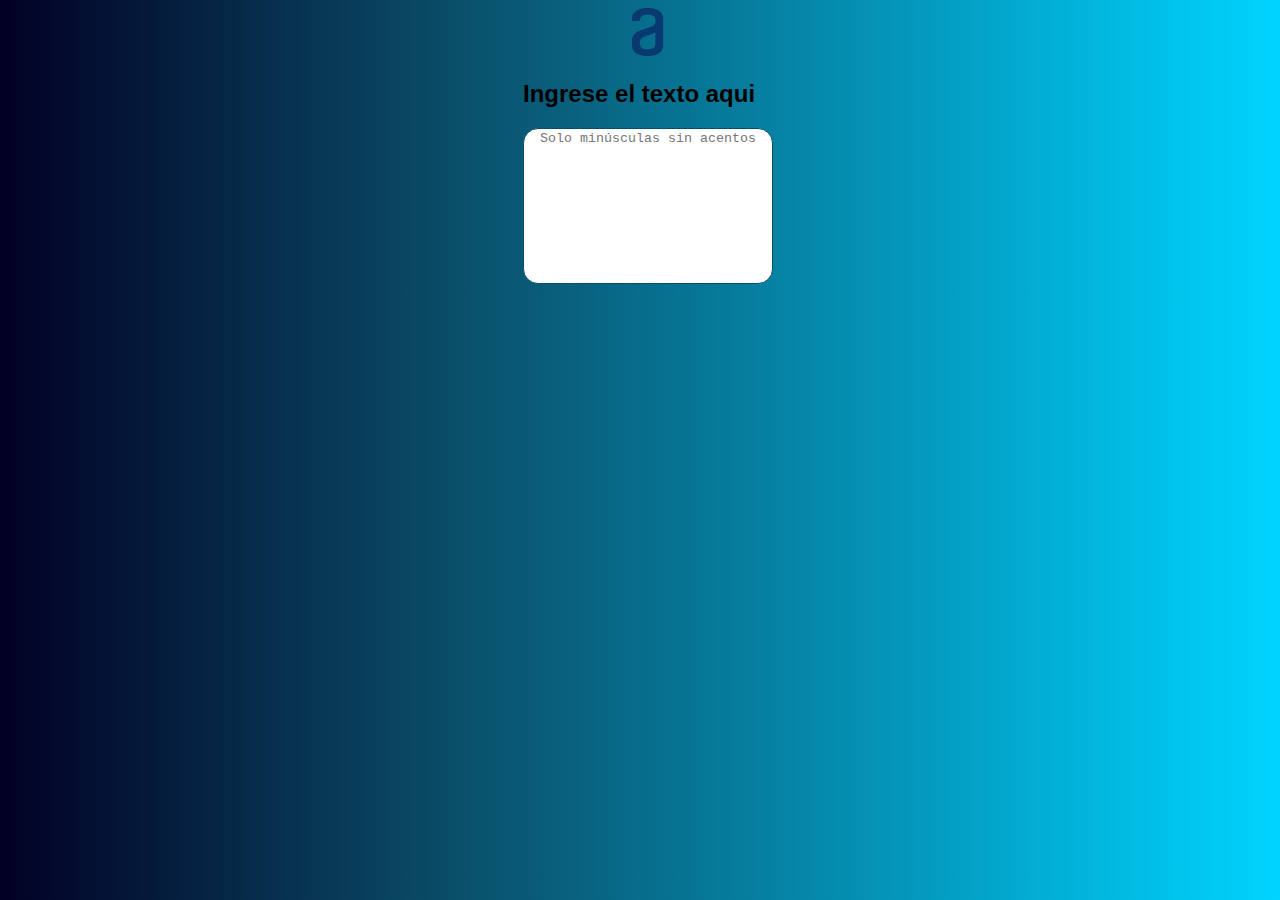
==== html/index.html @ eec1678f "Primer commit" ====
<!DOCTYPE html>
<html lang="es">
<head>
    <link rel="icon" type="" href="../img/Vector.png">
    <meta charset="UTF-8">
    <meta http-equiv="X-UA-Compatible" content="IE=edge">
    <meta name="viewport" content="width=device-width, initial-scale=1.0">
    <title>Encriptador de mensajes</title>
    <link rel="stylesheet" href="../styles/style.css">
</head>
    
<body>
    <!-- cabecera -->
    <header class="header">
        <div class="container">
            <a href="./index.html"><img src="../img/Vector.png" alt="Alura logo" class="logo"></a>
        </div>
    </header>
    <!-- Seccion  de encriptador -->
    <main>
        <section id="bloques-texto">
            <div class="encriptador">
                <h2>Ingrese el texto aqui</h2>
                <div class="area-texto">
                    <textarea name="encriptador" id="encriptador" cols="30" rows="10" placeholder="Solo minúsculas sin acentos"></textarea>
                </div>
            </div>

            <div class="mensaje-resultado">

            </div>
    
        </section>

    </main>
    
</body>
</html>
---- styles/style.css ----
*{
    box-sizing: border-box;
    
}

:root{
    --main-color: black;
    --second-color: white;
    --font-size:1.1em;
    --main-font: 'Poppins', sans-serif;
    --main-blue: #0A4D68
}
@import url('https://fonts.googleapis.com/css2?family=Poppins&display=swap');




body{
    font-family: var(--main-font);
    width: 100%;
    background: linear-gradient(90deg, rgba(2,0,36,1) 0%, rgba(10,77,104,1) 35%, rgba(0,212,255,1) 100%); ;
}

img,
video{
    max-width: 100%;
    height: auto;
}

.header{
    display: flex;
    justify-content: center;
    align-items: center;

}
#bloques-texto{
    display: flex;
    flex-direction: column;
    align-items: center;
    justify-content: center;
}









.encriptador textarea{
    resize: none;
    display: flex;
    justify-content: center;
    border: 1px solid var(--main-blue) ;
    border-radius: 15px;
    text-align: center;
    width: 250px;
}
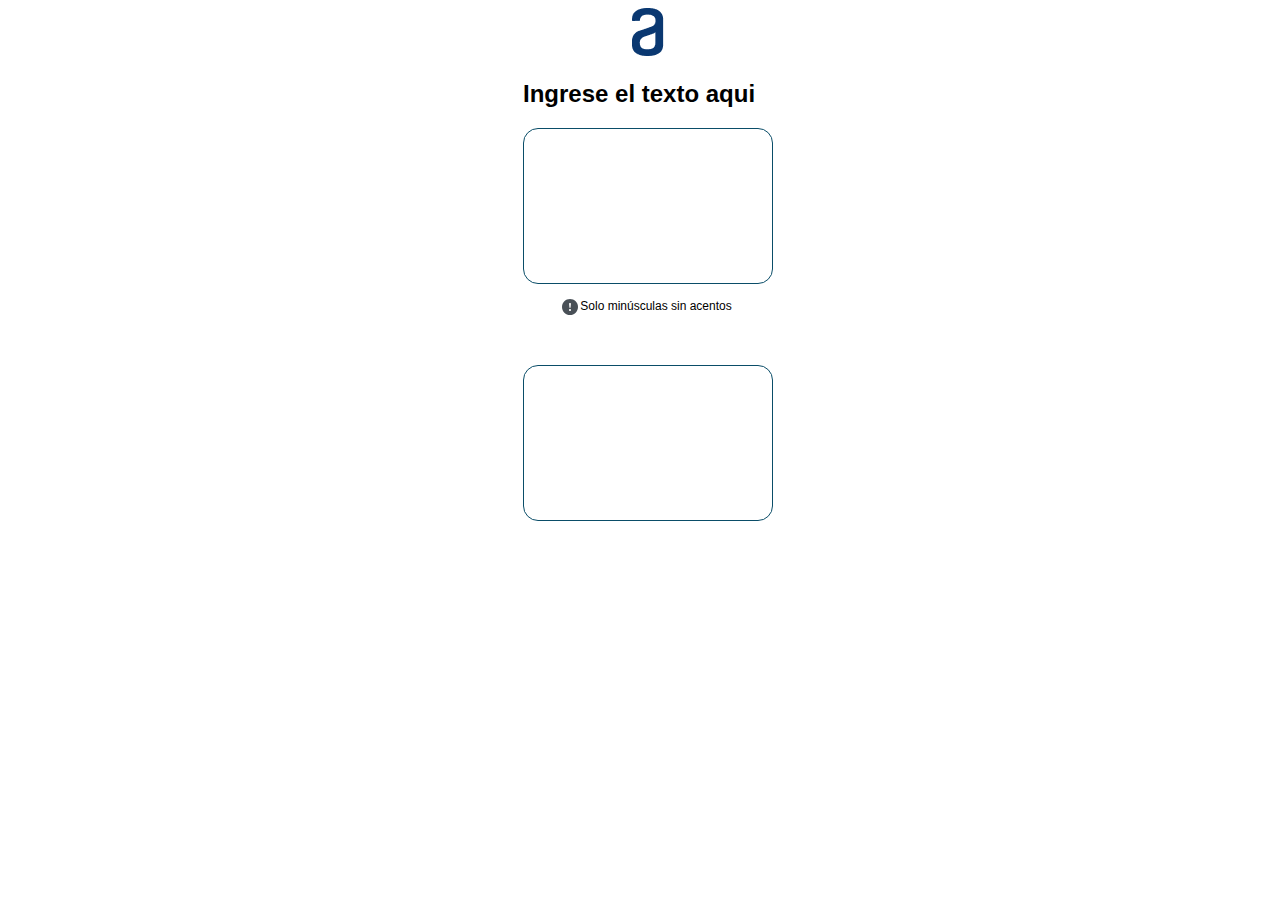
==== commit bafc47bd: "New 'Resultado' text area was added" ====
--- a/html/index.html
+++ b/html/index.html
@@ -22,11 +22,17 @@
             <div class="encriptador">
                 <h2>Ingrese el texto aqui</h2>
                 <div class="area-texto">
-                    <textarea name="encriptador" id="encriptador" cols="30" rows="10" placeholder="Solo minúsculas sin acentos"></textarea>
+                    <textarea name="encriptador" id="encriptador" cols="30" rows="10" ></textarea>
+                    <div class="legend">
+                        <img src="../img/bi_exclamation-circle-fill.svg" alt="">
+                        <legend>Solo minúsculas sin acentos</legend>
+                    </div>
+
                 </div>
             </div>
 
             <div class="mensaje-resultado">
+                <textarea name="resultado" id="resultado" cols="30" rows="10"></textarea>
 
             </div>
     
--- a/styles/style.css
+++ b/styles/style.css
@@ -8,7 +8,8 @@
     --second-color: white;
     --font-size:1.1em;
     --main-font: 'Poppins', sans-serif;
-    --main-blue: #0A4D68
+    --main-blue: #0A4D68;
+    --gradient-blue: linear-gradient(90deg, rgba(2,0,36,1) 0%, rgba(10,77,104,1) 35%, rgba(0,212,255,1) 100%);
 }
 @import url('https://fonts.googleapis.com/css2?family=Poppins&display=swap');
 
@@ -18,8 +19,8 @@
 body{
     font-family: var(--main-font);
     width: 100%;
-    background: linear-gradient(90deg, rgba(2,0,36,1) 0%, rgba(10,77,104,1) 35%, rgba(0,212,255,1) 100%); ;
 }
+    
 
 img,
 video{
@@ -38,6 +39,7 @@
     flex-direction: column;
     align-items: center;
     justify-content: center;
+    gap: 50px;
 }
 
 
@@ -56,4 +58,23 @@
     border-radius: 15px;
     text-align: center;
     width: 250px;
+}
+
+.legend{
+    padding-top: 15px;
+    display: flex;
+    justify-content: center;
+    text-align: center;
+    font-size: 12px;
+}
+
+.mensaje-resultado textarea{
+    resize: none;
+    display: flex;
+    justify-content: center;
+    border: 1px solid var(--main-blue) ;
+    border-radius: 15px;
+    text-align: center;
+    width: 250px;
+
 }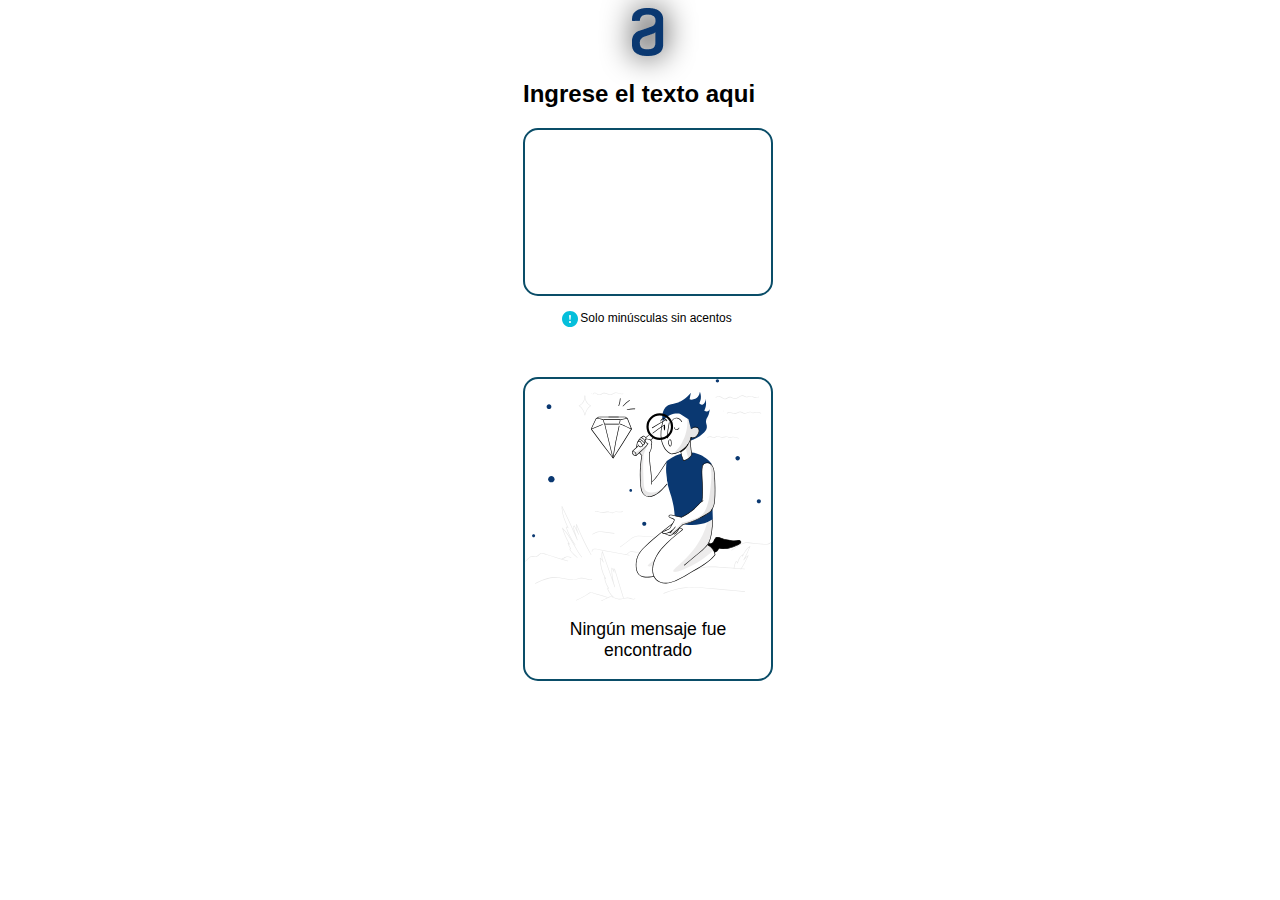
==== commit 4853b1e5: "Se agrega imagen muneco, se cambia un text area por un div id, y un <p>" ====
--- a/html/index.html
+++ b/html/index.html
@@ -31,9 +31,9 @@
                 </div>
             </div>
 
-            <div class="mensaje-resultado">
-                <textarea name="resultado" id="resultado" cols="30" rows="10"></textarea>
-
+            <div id="mensaje-resultado">
+                <img src="../img/Muñeco.svg" alt="muneco">
+                <p id="resultado">Ningún mensaje fue encontrado</p>
             </div>
     
         </section>
--- a/styles/style.css
+++ b/styles/style.css
@@ -1,6 +1,6 @@
 *{
     box-sizing: border-box;
-    
+   
 }
 
 :root{
@@ -20,7 +20,10 @@
     font-family: var(--main-font);
     width: 100%;
 }
-    
+.container a{
+    filter:drop-shadow(0 0 15px var(--main-color))
+}
+
 
 img,
 video{
@@ -32,8 +35,10 @@
     display: flex;
     justify-content: center;
     align-items: center;
+    
+}
 
-}
+
 #bloques-texto{
     display: flex;
     flex-direction: column;
@@ -44,21 +49,16 @@
 
 
 
-
-
-
-
-
-
-.encriptador textarea{
+ textarea{
     resize: none;
     display: flex;
     justify-content: center;
-    border: 1px solid var(--main-blue) ;
+    border: 2px solid var(--main-blue) ;
     border-radius: 15px;
-    text-align: center;
     width: 250px;
+    font-size: var(--font-size);
 }
+
 
 .legend{
     padding-top: 15px;
@@ -68,13 +68,16 @@
     font-size: 12px;
 }
 
-.mensaje-resultado textarea{
-    resize: none;
+
+#mensaje-resultado{
     display: flex;
+    flex-direction: column;
     justify-content: center;
-    border: 1px solid var(--main-blue) ;
+    border: 2px solid var(--main-blue) ;
     border-radius: 15px;
+    width: 250px;
+    font-size: var(--font-size);
     text-align: center;
-    width: 250px;
+}
 
-}+
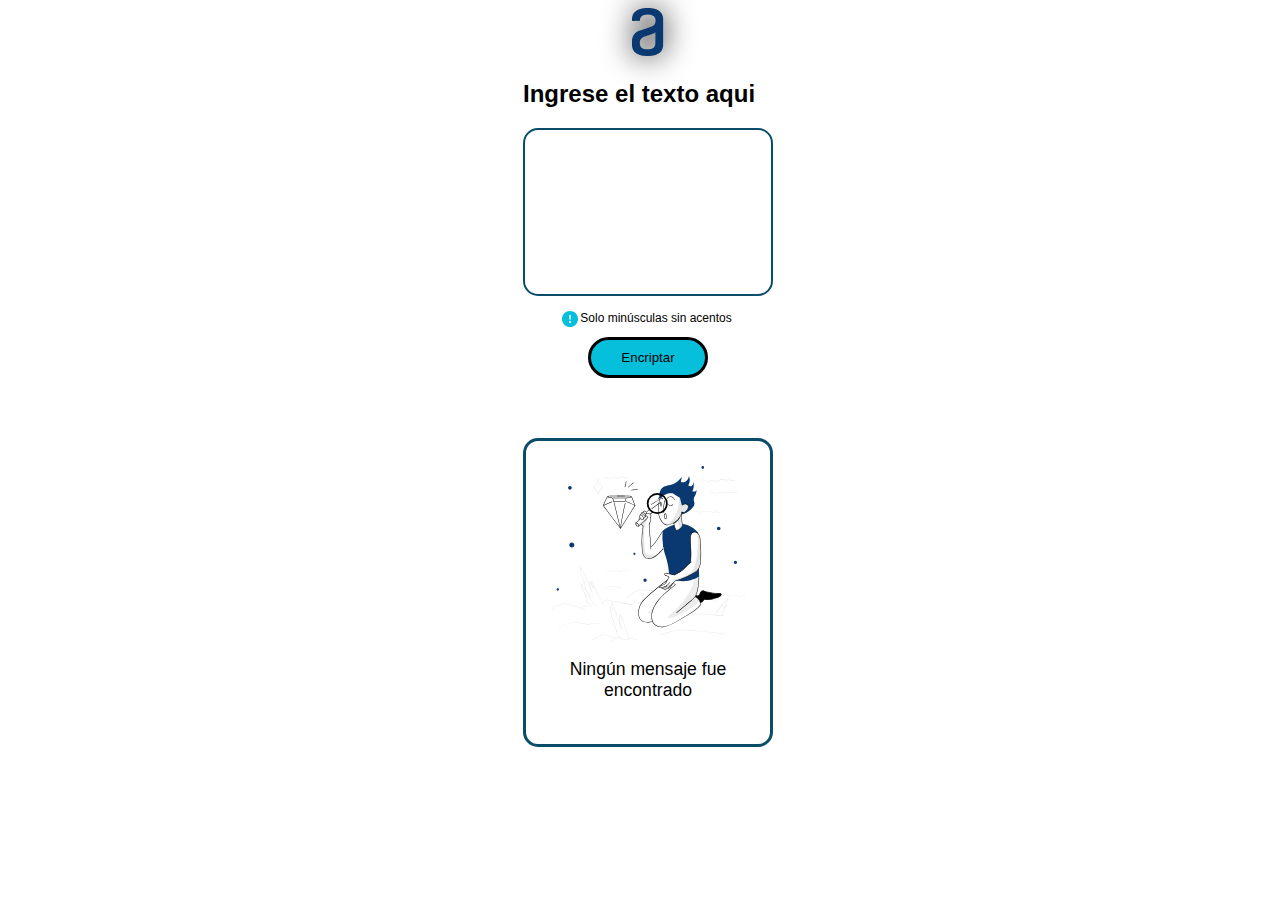
==== commit c26d1da5: "New styles to the hover btn" ====
--- a/html/index.html
+++ b/html/index.html
@@ -27,8 +27,11 @@
                         <img src="../img/bi_exclamation-circle-fill.svg" alt="">
                         <legend>Solo minúsculas sin acentos</legend>
                     </div>
+                </div>
+            <div class="btn-submit">
+                <button id="encriptar-btn">Encriptar</button>
+            </div>
 
-                </div>
             </div>
 
             <div id="mensaje-resultado">
--- a/styles/style.css
+++ b/styles/style.css
@@ -1,7 +1,7 @@
 *{
     box-sizing: border-box;
-   
 }
+
 
 :root{
     --main-color: black;
@@ -9,7 +9,11 @@
     --font-size:1.1em;
     --main-font: 'Poppins', sans-serif;
     --main-blue: #0A4D68;
-    --gradient-blue: linear-gradient(90deg, rgba(2,0,36,1) 0%, rgba(10,77,104,1) 35%, rgba(0,212,255,1) 100%);
+    --seccond-blue: #088395;
+    --light-blue:#05BFDB;
+    --intense-blue:#00FFCA;
+
+    --gradient-blue: linear-gradient(50deg, rgba(2,0,36,1) 0%, rgba(10,77,104,1) 50%, rgba(0,212,255,1) 100%);
 }
 @import url('https://fonts.googleapis.com/css2?family=Poppins&display=swap');
 
@@ -68,12 +72,30 @@
     font-size: 12px;
 }
 
+.btn-submit{
+    display: flex;
+    justify-content: center;
+    padding: 10px;
+}
+
+#encriptar-btn{
+    padding: 10px 30px;
+    border-radius: 25px;
+    border: 3px solid var(--main-color);
+    background: var(--light-blue);
+}
+#encriptar-btn:hover{
+    background: var(--gradient-blue);
+    color: var(--intense-blue);
+    font-weight: bold;    
+}
 
 #mensaje-resultado{
     display: flex;
+    padding: 25px;
     flex-direction: column;
     justify-content: center;
-    border: 2px solid var(--main-blue) ;
+    border: 3px solid var(--main-blue) ;
     border-radius: 15px;
     width: 250px;
     font-size: var(--font-size);
